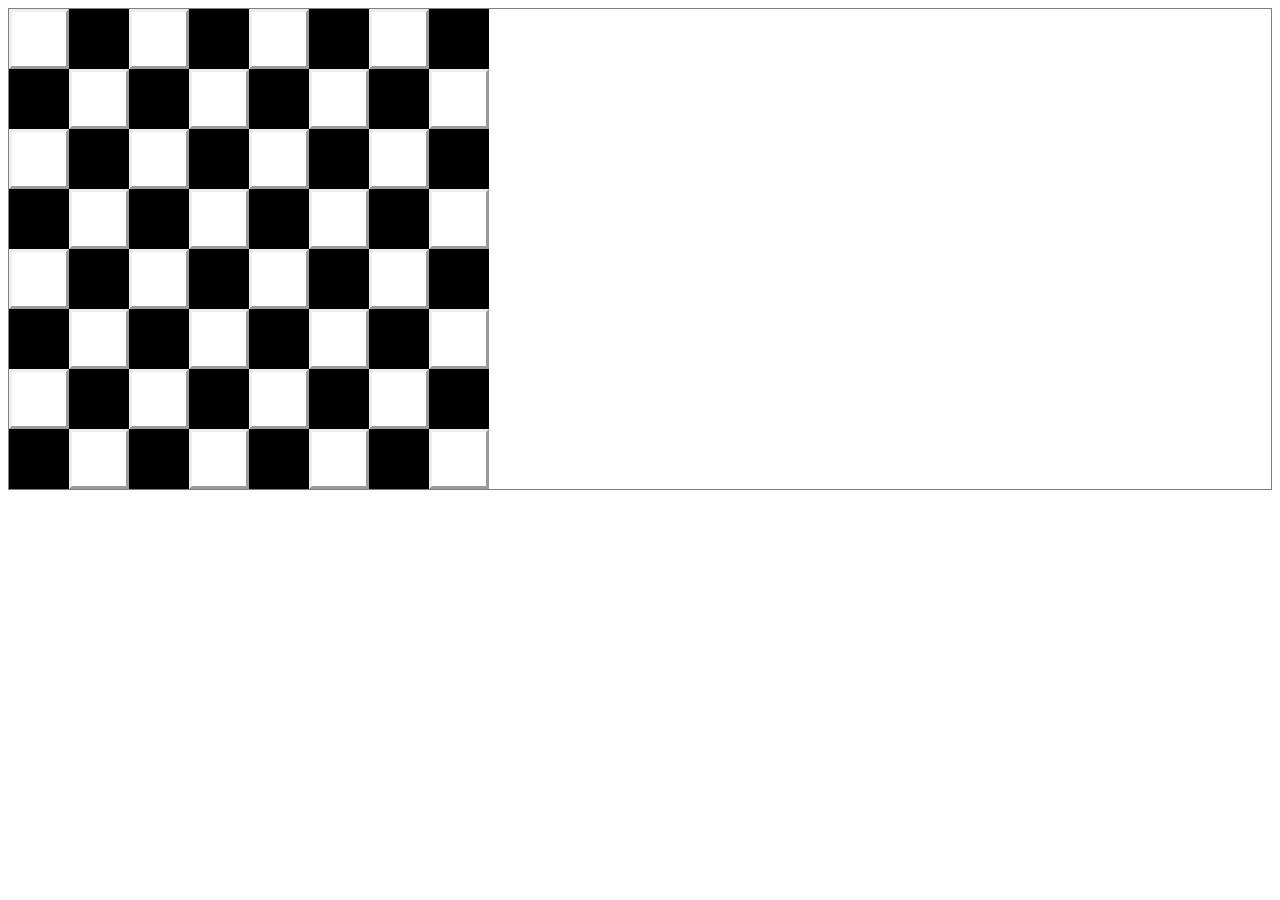
==== main.html @ 6a9179aa "Board created" ====
<!DOCTYPE html>
<html lang="en">
<head>
    <meta charset="UTF-8">
    <meta name="viewport" content="width=device-width, initial-scale=1.0">
    <title>RUINCHESS</title>
    <link rel="stylesheet" href="style.css">
</head>
<body>
    <div class="board" id="board">
        <div class="square"></div>
    </div>

    <script src="script.js"></script>
</html>
---- style.css ----
.board{
    display:grid;
    grid-template-columns: repeat(8,60px);
    grid-template-rows: repeat(8,60px);
    border:1px solid grey


}
.black{
    background-color:black;
    
}
.white{
    background-color: white;
    border-style:outset;
    border-color: 1px grey;
}
.square{
    display:none;
}
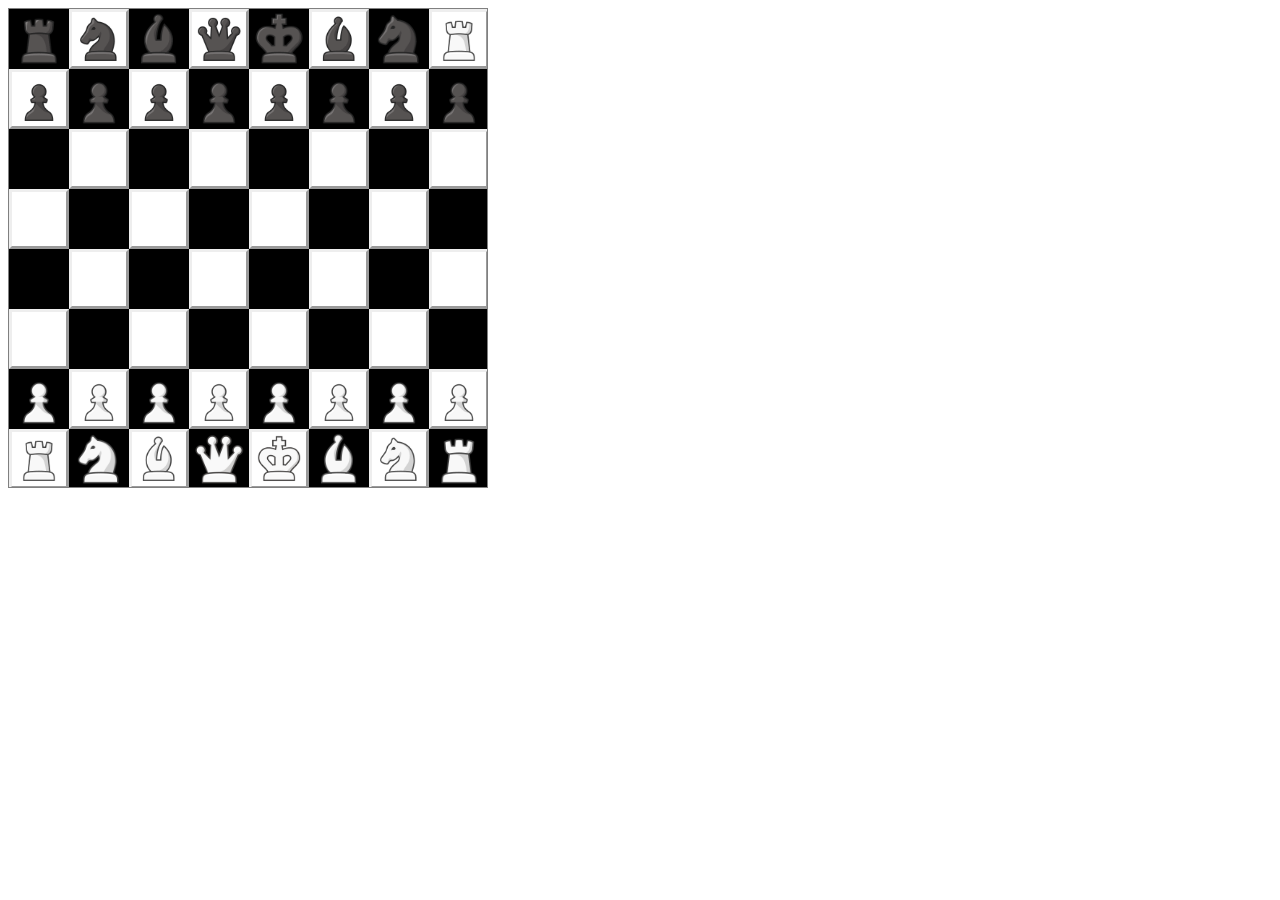
==== commit d763cc1a: "piece added" ====
--- a/main.html
+++ b/main.html
@@ -7,9 +7,8 @@
     <link rel="stylesheet" href="style.css">
 </head>
 <body>
-    <div class="board" id="board">
-        <div class="square"></div>
-    </div>
-
-    <script src="script.js"></script>
+   
+    <div class="board" id="board"></div>
+    
+    <script type="module" src="script.js"></script>
 </html>
--- a/style.css
+++ b/style.css
@@ -1,10 +1,14 @@
+*{
+    box-sizing:border-box;
+}
 .board{
     display:grid;
     grid-template-columns: repeat(8,60px);
     grid-template-rows: repeat(8,60px);
-    border:1px solid grey
-
-
+    width: 480px;
+    height: 480px;
+    border:1px solid grey;
+    overflow:hidden;
 }
 .black{
     background-color:black;
@@ -15,6 +19,9 @@
     border-style:outset;
     border-color: 1px grey;
 }
-.square{
-    display:none;
-}+.piece img {
+    width: 100%;
+    height: 100%;
+    object-fit: contain; 
+    display: block;
+}
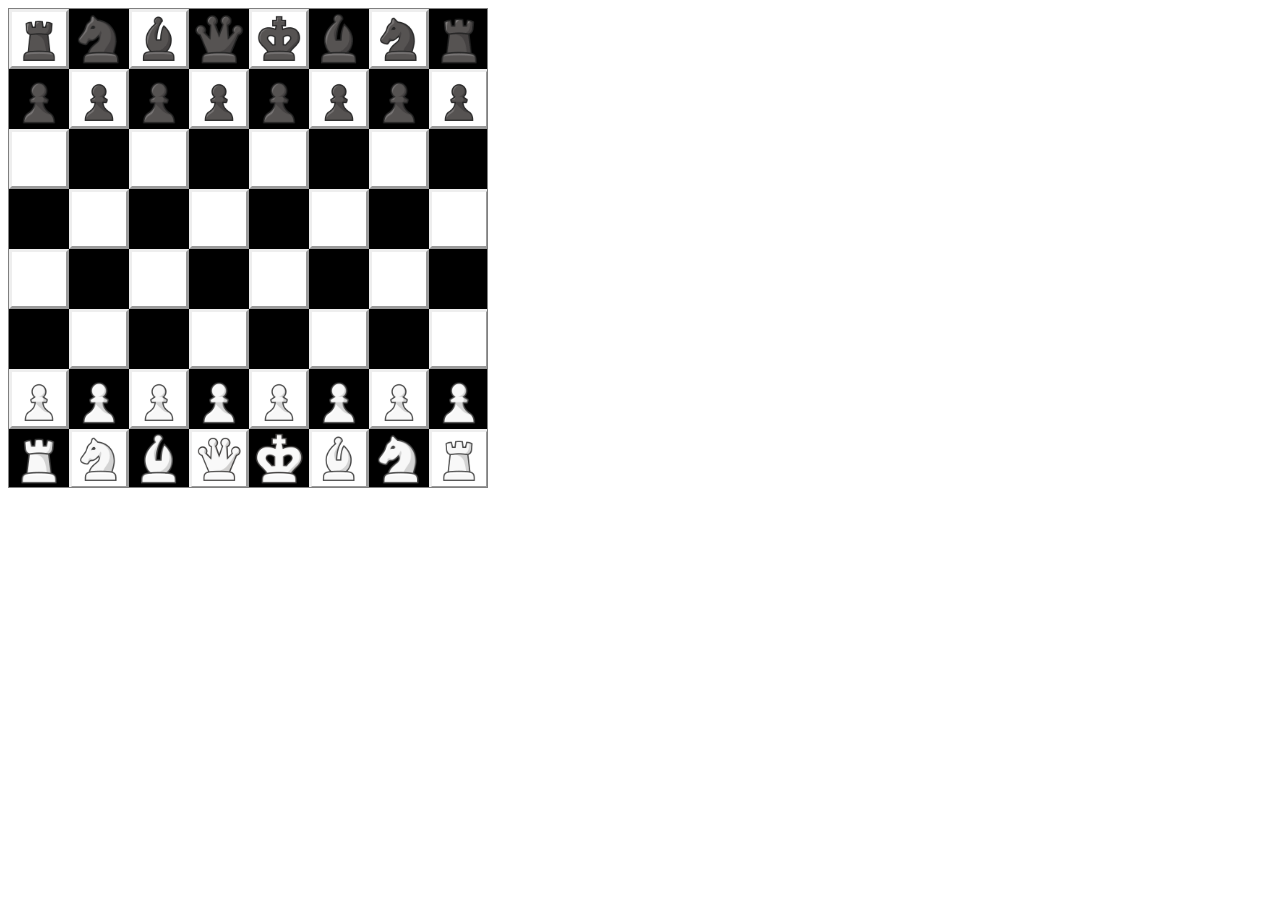
==== commit ee290c9c: "pawn logic added" ====
--- a/main.html
+++ b/main.html
@@ -11,4 +11,5 @@
     <div class="board" id="board"></div>
     
     <script type="module" src="script.js"></script>
+</body>
 </html>
--- a/style.css
+++ b/style.css
@@ -1,27 +1,53 @@
-*{
-    box-sizing:border-box;
+* {
+    box-sizing: border-box;
 }
-.board{
-    display:grid;
-    grid-template-columns: repeat(8,60px);
-    grid-template-rows: repeat(8,60px);
+
+.board {
+    display: grid;
+    grid-template-columns: repeat(8, 60px);
+    grid-template-rows: repeat(8, 60px);
     width: 480px;
     height: 480px;
-    border:1px solid grey;
-    overflow:hidden;
+    border: 1px solid grey;
+    overflow: hidden;
 }
-.black{
-    background-color:black;
-    
+
+.black {
+    background-color: black;
 }
-.white{
+
+.white {
     background-color: white;
-    border-style:outset;
+    border-style: outset;
     border-color: 1px grey;
 }
+
 .piece img {
     width: 100%;
     height: 100%;
-    object-fit: contain; 
+    object-fit: contain;
     display: block;
+    pointer-events: none;
 }
+
+.selected {
+    background-color: yellowgreen;
+}
+
+.has_dot {
+    position: relative;
+}
+
+.has_dot:after {
+    content: "";
+    position: absolute;
+    top: 50%;
+    left: 50%;
+    transform: translate(-50%, -50%);
+    width: 4cqmin;
+    height: 4cqmin;
+    background-color: rgba(0, 0, 0, 0.6);
+    box-shadow: 0 0 10px rgba(255, 255, 255, 0.5);
+    border-radius: 50%;
+    z-index: 1;
+}
